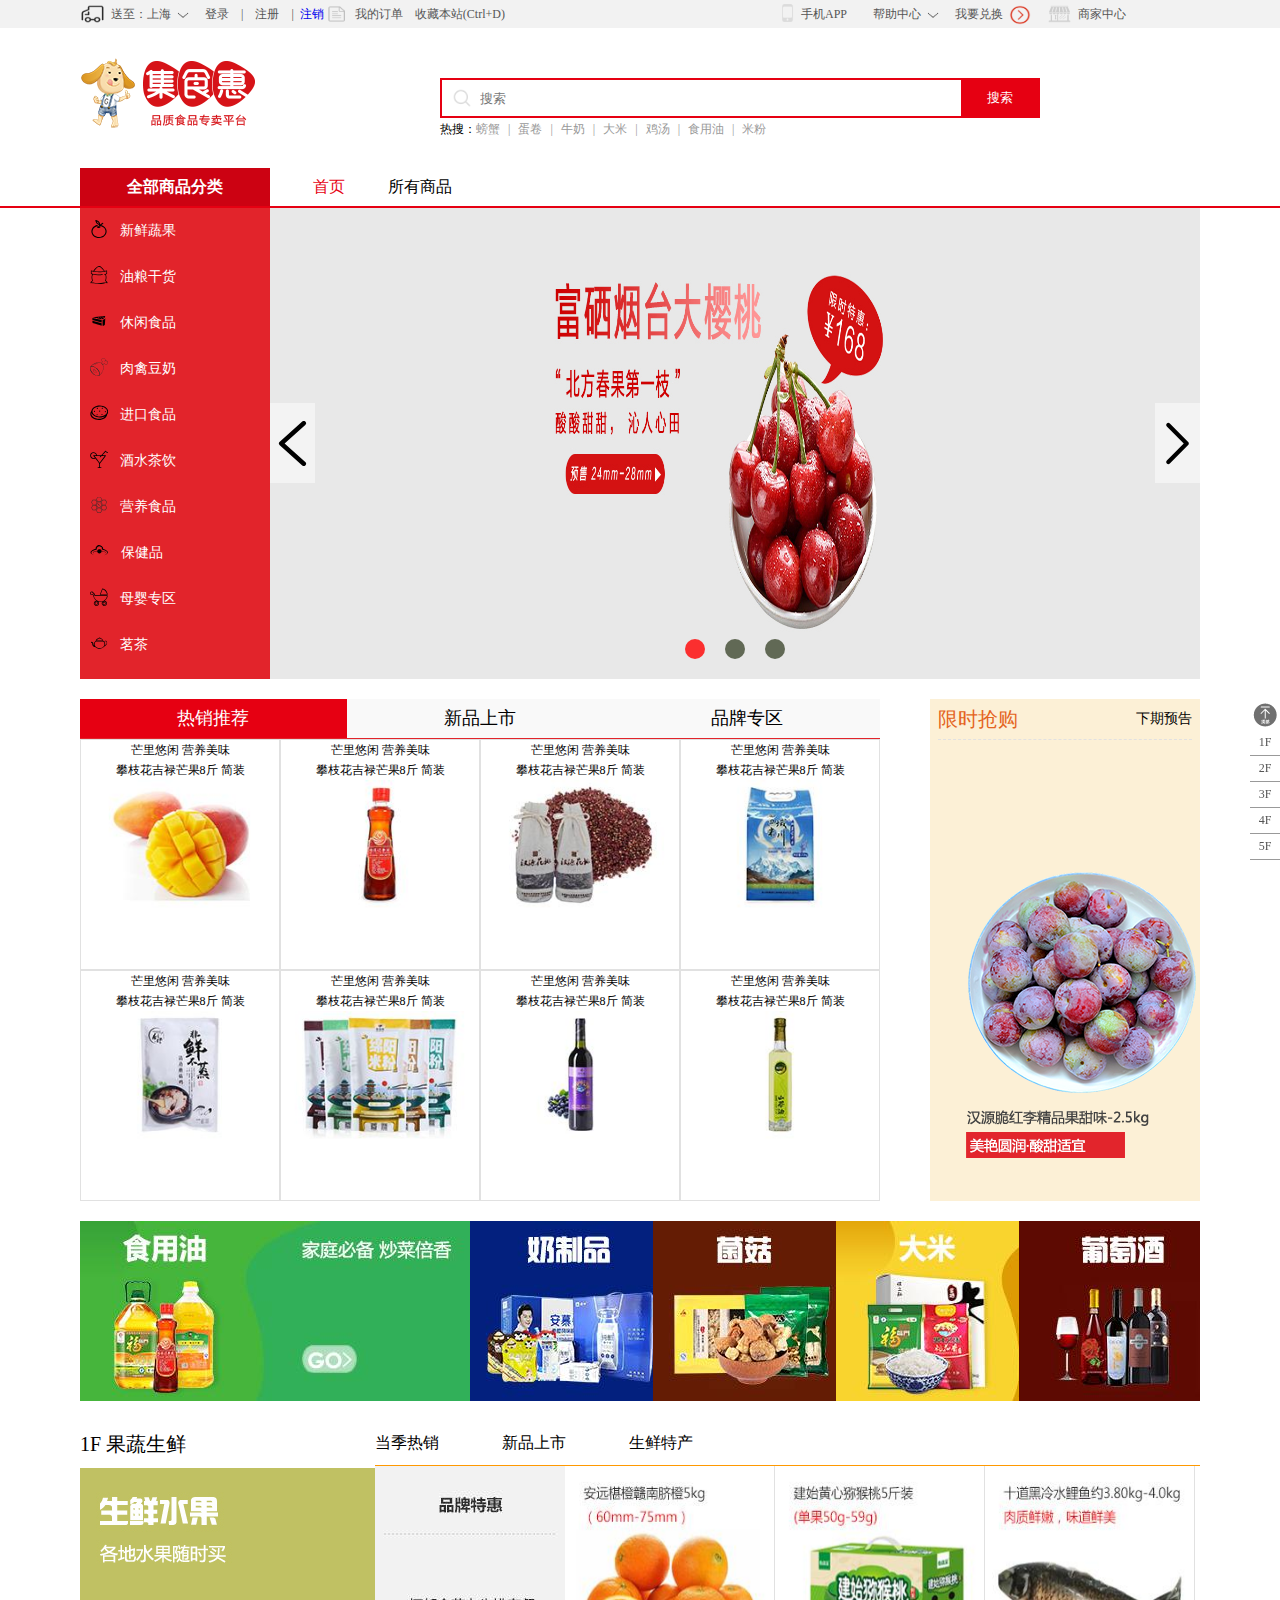
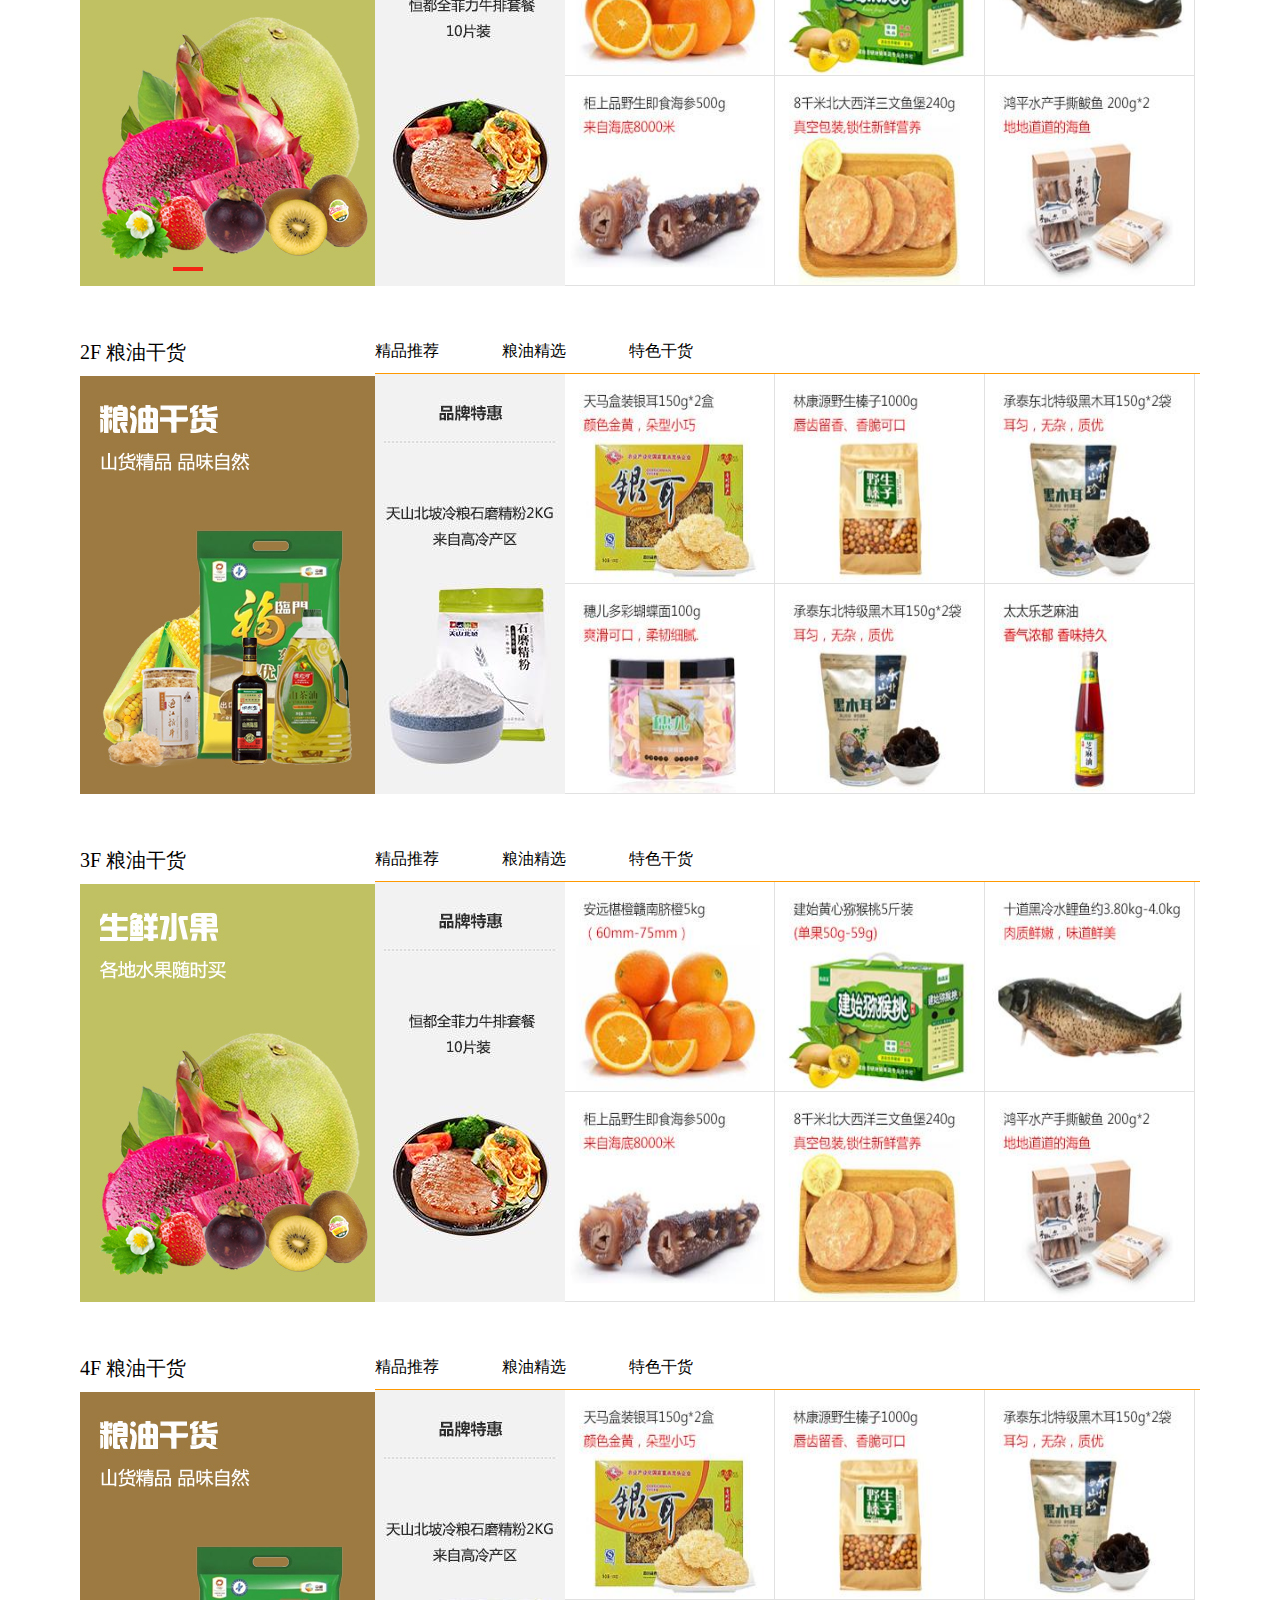
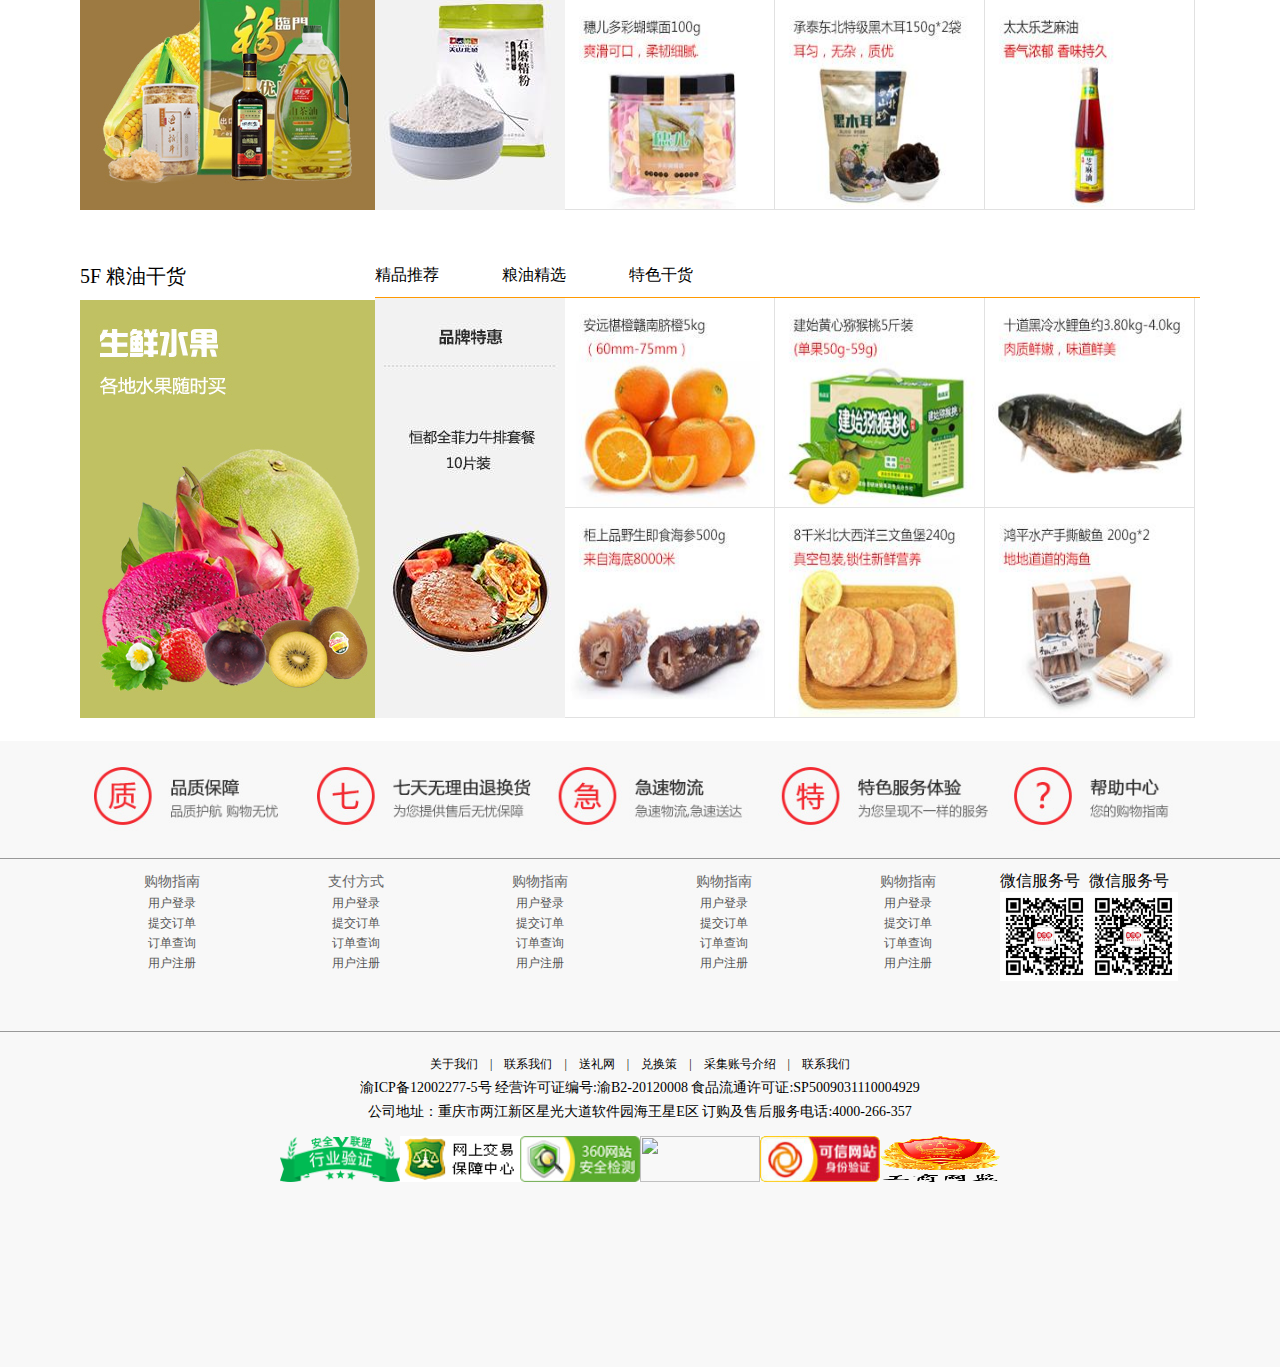
==== jishihui/src/index.html @ 5e376f2d "首次提交" ====
<!DOCTYPE html>
<html>
	<head>
		<meta charset="UTF-8">
		<title></title>
	</head>
	<link rel="stylesheet" href="../css/public.css" />
	<body>
		<header>
			<div class="margin">
				<div class="h-l">
					<img src="../images/h-car.png" class="h-car"/>
					<span>送至：上海</span>
					<img src="../images/h-jian.png" class="h-jian"/>
					<a href="denglu.html"><span class="denglu">登录</span></a>
					<span class="shu">|</span>
					<a href="zhuce.html"><span class="zhuce">注册</span></a>
					<span>|</span>
					<a id="remove" href="./zhuce.html">注销</a>
					<img src="../images/h-list.png" class="h-car"/>
					<span>我的订单</span>
					<span>收藏本站(Ctrl+D)</span>
				</div>
				
				<div class="h-r">
					<img src="../images/h-iphone.png" class="h-iphone"/>
					<span>手机APP</span>
					<span>帮助中心</span>
					<img src="../images/h-jian.png" class="h-jian"/>
					<span>我要兑换</span>
					<img src="../images/h-right.png" class="h-right"/>
					<img src="../images/h-shop.png" class="h-car"/>
					<span>商家中心</span>
				</div>
			</div>
		</header>
		<!--首页搜索logo部分-->
		<section class="margin" id="search">
			<a href="#"><img src="../images/logo.png" class="logo"/></a>
			<div class="search-r">
				<form>
					<img src="../images/search.png"/>
					<input type="text" placeholder="搜索"/>
					<input type="button" value="搜索"/>
				</form>
				<i>热搜：</i>
				<ul>
					<li><a href="#">螃蟹</a><span>|</span></li>
					<li><a href="#">蛋卷</a><span>|</span></li>
					<li><a href="#">牛奶</a><span>|</span></li>
					<li><a href="#">大米</a><span>|</span></li>
					<li><a href="#">鸡汤</a><span>|</span></li>
					<li><a href="#">食用油</a><span>|</span></li>
					<li><a href="#">米粉</a>
				</ul>
			</div>
		</section>
		<!--二级菜单的头部-->
		<section class="t">
			<ul class="margin t-t">
				<li>全部商品分类</li>
				<li>首页</li>
				<li>所有商品</li>
			</ul>
		</section>
		<!--banner和二级菜单部分-->
		<nav class="margin">
			<ul class="list">
				<li>
					<img src="../images/ej-1.png"/>
					<a href="#">新鲜蔬果</a>
					<div>
						<ul>
						<li>车厘子</li>
						<li>菠萝蜜</li>
						<li>车厘子</li>
						<li>榴莲</li>
						<li>苹果</li>
						<li>橙子</li>
						<li>荔枝</li>
						<li>椰子</li>
						<li>泰国凤梨</li>
						<li>橘子</li>
						<li>香蕉</li>
						<li>猕猴桃</li>
						<li>西瓜</li>
						<li>美国水瓜</li>
						<li>新疆提子</li>
						<li>榴莲</li>
						<li>人参果</li>
						<li>橙子</li>
						</ul>
						<ul>
						<li>车厘子</li>
						<li>菠萝蜜</li>
						<li>车厘子</li>
						<li>榴莲</li>
						<li>苹果</li>
						<li>橙子</li>
						<li>荔枝</li>
						<li>椰子</li>
						<li>泰国凤梨</li>
						<li>橘子</li>
						<li>香蕉</li>
						<li>猕猴桃</li>
						<li>西瓜</li>
						<li>美国水瓜</li>
						<li>新疆提子</li>
						<li>榴莲</li>
						<li>人参果</li>
						<li>橙子</li>
						</ul>
					</div>
				</li>
				<li>
					<img src="../images/ej-2.png"/>
					<a href="#">油粮干货</a>
					<div>
						<ul>
						<li>蔬菜</li>
						<li>大豆油</li>
						<li>食用油</li>
						<li>蘑菇</li>
						<li>木耳</li>
						<li>菜籽油</li>
						<li>杂粮面</li>
						<li>五谷杂粮</li>
						<li>野生木耳</li>
						<li>东北稻米</li>
						<li>泰国香米</li>
						<li>速食面</li>
						<li>酸辣粉</li>
						<li>刀削面</li>
						<li>鸡蛋面</li>
						<li>麻辣鱼调料</li>
						<li>木耳</li>
						<li>菜籽油</li>
					</ul>
					<ul>
						<li>蔬菜</li>
						<li>大豆油</li>
						<li>食用油</li>
						<li>蘑菇</li>
						<li>木耳</li>
						<li>菜籽油</li>
						<li>杂粮面</li>
						<li>五谷杂粮</li>
						<li>野生木耳</li>
						<li>东北稻米</li>
						<li>泰国香米</li>
						<li>速食面</li>
						<li>酸辣粉</li>
						<li>刀削面</li>
						<li>鸡蛋面</li>
						<li>麻辣鱼调料</li>
						<li>木耳</li>
						<li>菜籽油</li>
					</ul>
					</div>
				</li>
				<li>
					<img src="../images/ej-3.png"/>
					<a href="#">休闲食品</a>
					<div>
						<ul>
						<li>五香卤牛肉</li>
						<li>牛肉粒</li>
						<li>好时巧克力</li>
						<li>核桃</li>
						<li>夏威夷果</li>
						<li>巴旦木</li>
						<li>蜀香牛肉</li>
						<li>水果干</li>
						<li>干果礼包</li>
						<li>开心果</li>
						<li>果蔬脆片</li>
						<li>地瓜干</li>
						<li>核桃</li>
						<li>豆腐干</li>
						<li>鸡蛋干</li>
						<li>波力海苔</li>
						<li>水果干</li>
					</ul>
					<ul>
						<li>五香卤牛肉</li>
						<li>牛肉粒</li>
						<li>好时巧克力</li>
						<li>核桃</li>
						<li>夏威夷果</li>
						<li>巴旦木</li>
						<li>蜀香牛肉</li>
						<li>水果干</li>
						<li>干果礼包</li>
						<li>开心果</li>
						<li>果蔬脆片</li>
						<li>地瓜干</li>
						<li>核桃</li>
						<li>豆腐干</li>
						<li>鸡蛋干</li>
						<li>波力海苔</li>
						<li>水果干</li>
					</ul>
					</div>
				</li>
				<li>
					<img src="../images/ej-4.png"/>
					<a href="#">肉禽豆奶</a>
					<div>
						<ul>
						<li>猪肋骨</li>
						<li>西门牛排</li>
						<li>里脊肉</li>
						<li>牛大骨</li>
						<li>羊小排</li>
						<li>鸡肠</li>
						<li>光明牛奶</li>
						<li>A+纯牛奶</li>
						<li>维维豆奶</li>
						<li>猪耳朵</li>
						<li>腱子肉</li>
						<li>鸡腿</li>
						<li>猪尾巴</li>
						<li>速冻牛肉</li>
						<li>鸡肉柳条</li>
						<li>香酥肉</li>
						<li>羊小排</li>
					</ul>
					<ul>
						<li>猪肋骨</li>
						<li>西门牛排</li>
						<li>里脊肉</li>
						<li>牛大骨</li>
						<li>羊小排</li>
						<li>鸡肠</li>
						<li>光明牛奶</li>
						<li>A+纯牛奶</li>
						<li>维维豆奶</li>
						<li>猪耳朵</li>
						<li>腱子肉</li>
						<li>鸡腿</li>
						<li>猪尾巴</li>
						<li>速冻牛肉</li>
						<li>鸡肉柳条</li>
						<li>香酥肉</li>
						<li>羊小排</li>
					</ul>
					</div>
				</li>
				<li>
					<img src="../images/ej-5.png"/>
					<a href="#">进口食品</a>
					<div>
						<ul>
						<li>红枣干</li>
						<li>帝王蟹礼盒</li>
						<li>冰岛海鲜</li>
						<li>汇江南牛排</li>
						<li>波尔多红酒</li>
						<li>XO酒</li>
						<li>红枣干</li>
						<li>帝王蟹</li>
						<li>神户牛肉</li>
						<li>美国威特牛排</li>
						<li>伏特加</li>
						<li>XO白兰地</li>
						<li>汇江南牛排</li>
						<li>波尔多红酒</li>
						<li>XO酒</li>
						<li>红枣干</li>
						<li>帝王蟹</li>
					</ul>
					<ul>
						<li>红枣干</li>
						<li>帝王蟹礼盒</li>
						<li>冰岛海鲜</li>
						<li>汇江南牛排</li>
						<li>波尔多红酒</li>
						<li>XO酒</li>
						<li>红枣干</li>
						<li>帝王蟹</li>
						<li>神户牛肉</li>
						<li>美国威特牛排</li>
						<li>伏特加</li>
						<li>XO白兰地</li>
						<li>汇江南牛排</li>
						<li>波尔多红酒</li>
						<li>XO酒</li>
						<li>红枣干</li>
						<li>帝王蟹</li>
					</ul>
					</div>
				</li>
				<li>
					<img src="../images/ej-6.png"/>
					<a href="#">酒水茶饮</a>
					<div>
						<ul>
						<li>五粮液</li>
						<li>青花郎</li>
						<li>普洱</li>
						<li>龙井茶</li>
						<li>大红袍</li>
						<li>碧螺春</li>
						<li>牛栏山</li>
						<li>江小白</li>
						<li>普洱</li>
						<li>贡茶</li>
						<li>大红袍</li>
						<li>青岛啤酒</li>
						<li>勇闯天涯</li>
						<li>二锅头</li>
						<li>红星二锅头</li>
						<li>江小白</li>
					</ul>
					<ul>
						<li>五粮液</li>
						<li>青花郎</li>
						<li>普洱</li>
						<li>龙井茶</li>
						<li>大红袍</li>
						<li>碧螺春</li>
						<li>牛栏山</li>
						<li>江小白</li>
						<li>普洱</li>
						<li>贡茶</li>
						<li>大红袍</li>
						<li>青岛啤酒</li>
						<li>勇闯天涯</li>
						<li>二锅头</li>
						<li>红星二锅头</li>
						<li>江小白</li>
					</ul>
					</div>
				</li>
				<li>
					<img src="../images/ej-7.png"/>
					<a href="#">营养食品</a>
					<div>
						<ul>
						<li>黑芝麻</li>
						<li>蜂蜜</li>
						<li>藕粉</li>
						<li>蛋白粉</li>
						<li>营养奶粉</li>
						<li>营养肉松</li>
						<li>黄金牧场</li>
						<li>特仑苏纯牛奶</li>
						<li>猫屎咖啡</li>
						<li>蛋白粉</li>
						<li>养生豆奶</li>
						<li>野生蓝莓汁</li>
						<li>蜂蜜</li>
						<li>藕粉</li>
						<li>蛋白粉</li>
						<li>营养奶粉</li>
					</ul>
					<ul>
						<li>黑芝麻</li>
						<li>蜂蜜</li>
						<li>藕粉</li>
						<li>蛋白粉</li>
						<li>营养奶粉</li>
						<li>营养肉松</li>
						<li>黄金牧场</li>
						<li>特仑苏纯牛奶</li>
						<li>猫屎咖啡</li>
						<li>蛋白粉</li>
						<li>养生豆奶</li>
						<li>野生蓝莓汁</li>
						<li>蜂蜜</li>
						<li>藕粉</li>
						<li>蛋白粉</li>
						<li>营养奶粉</li>
					</ul>
					</div>
				</li>
				<li>
					<img src="../images/ej-8.png"/>
					<a href="#">保健品</a>
					<div>
						<ul>
							<li>脑白金</li>
							<li>枸杞</li>
							<li>莲子</li>
							<li>莲心</li>
							<li>百合</li>
							<li>黄芪</li>
							<li>党参</li>
							<li>当归</li>
							<li>百合</li>
							<li>黄芪</li>
							<li>党参</li>
							<li>当归</li>
							<li>枸杞</li>
							<li>莲子</li>
							<li>莲心</li>
							<li>百合</li>
						</ul>
						<ul>
							<li>脑白金</li>
							<li>枸杞</li>
							<li>莲子</li>
							<li>莲心</li>
							<li>百合</li>
							<li>黄芪</li>
							<li>党参</li>
							<li>当归</li>
							<li>百合</li>
							<li>黄芪</li>
							<li>党参</li>
							<li>当归</li>
							<li>枸杞</li>
							<li>莲子</li>
							<li>莲心</li>
							<li>百合</li>
						</ul>
					</div>
				</li>
				<li>
					<img src="../images/ej-9.png"/>
					<a href="#">母婴专区</a>
					<div>
						<ul>
							<li>婴儿车</li>
							<li>雀氏纸尿裤</li>
							<li>儿童枕头</li>
							<li>儿童车</li>
							<li>飞鹤奶粉</li>
							<li>美国进口奶粉</li>
							<li>婴儿车</li>
							<li>新西兰奶粉</li>
							<li>儿童吸嘴</li>
							<li>儿童车</li>
							<li>飞鹤奶粉</li>
							<li>儿童枕头</li>
							<li>儿童车</li>
							<li>飞鹤奶粉</li>
							<li>美国进口奶粉</li>
							<li>婴儿车</li>
						</ul>
						<ul>
							<li>婴儿车</li>
							<li>雀氏纸尿裤</li>
							<li>儿童枕头</li>
							<li>儿童车</li>
							<li>飞鹤奶粉</li>
							<li>美国进口奶粉</li>
							<li>婴儿车</li>
							<li>新西兰奶粉</li>
							<li>儿童吸嘴</li>
							<li>儿童车</li>
							<li>飞鹤奶粉</li>
							<li>儿童枕头</li>
							<li>儿童车</li>
							<li>飞鹤奶粉</li>
							<li>美国进口奶粉</li>
							<li>婴儿车</li>
						</ul>
					</div>
				</li>
				<li>
					<img src="../images/ej-10.png"/>
					<a href="#">茗茶</a>
					<div>
						<ul>
							<li>碧螺春</li>
							<li>龙井茶</li>
							<li>普洱茶</li>
							<li>贡茶</li>
							<li>骆驼茶</li>
							<li>大红袍</li>
							<li>水绿茶</li>
							<li>荷叶茶</li>
							<li>特色红茶</li>
							<li>特贡茶</li>
							<li>茶尖春</li>
							<li>荷包茶</li>
							<li>龙井茶</li>
							<li>普洱茶</li>
							<li>贡茶</li>
							<li>枫叶茶</li>
						</ul>
						<ul>
							<li>碧螺春</li>
							<li>龙井茶</li>
							<li>普洱茶</li>
							<li>贡茶</li>
							<li>骆驼茶</li>
							<li>大红袍</li>
							<li>水绿茶</li>
							<li>荷叶茶</li>
							<li>特色红茶</li>
							<li>特贡茶</li>
							<li>茶尖春</li>
							<li>荷包茶</li>
							<li>龙井茶</li>
							<li>普洱茶</li>
							<li>贡茶</li>
							<li>枫叶茶</li>
						</ul>
					</div>
				</li>
			</ul>
			<div class="banner">
				<img src="../images/banner-1.jpg" />
				<img src="../images/banner-2.jpg" />
				<img src="../images/banner-3.jpg" />
				<ul>
					<li></li>
					<li></li>
					<li></li>
				</ul>
				<div class="btns">
		            <input type="button" id="left">
		            <input type="button" id="right">
		        </div>
			</div>
		</nav>
		<!--Tab切换部分-->
		<section class="margin tab">
			<div class="tab-l">
				<ul class="xuan">
					<li class="te">热销推荐</li>
					<li>新品上市</li>
					<li>品牌专区</li>
				</ul>
				<div class="jie">
					<ul>
						<li>
							<p>芒里悠闲  营养美味</p>
							<p>攀枝花吉禄芒果8斤 简装</p>
							<img src="../images/2018081310370191331825.jpg"/>
						</li>
						<li>
							<p>芒里悠闲  营养美味</p>
							<p>攀枝花吉禄芒果8斤 简装</p>
							<img src="../images/2018051617074716158779.jpg"/>
						</li>
						<li>
							<p>芒里悠闲  营养美味</p>
							<p>攀枝花吉禄芒果8斤 简装</p>
							<img src="../images/2018051617104208839587.jpg"/>
						</li>
						<li>
							<p>芒里悠闲  营养美味</p>
							<p>攀枝花吉禄芒果8斤 简装</p>
							<img src="../images/2018051617130677991021.jpg"/>
						</li>
						<li>
							<p>芒里悠闲  营养美味</p>
							<p>攀枝花吉禄芒果8斤 简装</p>
							<img src="../images/2018051617143291230012.jpg"/>
						</li>
						<li>
							<p>芒里悠闲  营养美味</p>
							<p>攀枝花吉禄芒果8斤 简装</p>
							<img src="../images/2018051617154722699959.jpg"/>
						</li>
						<li>
							<p>芒里悠闲  营养美味</p>
							<p>攀枝花吉禄芒果8斤 简装</p>
							<img src="../images/201805161719088662738.jpg"/>
						</li>
						<li>
							<p>芒里悠闲  营养美味</p>
							<p>攀枝花吉禄芒果8斤 简装</p>
							<img src="../images/2018051617223782399414.jpg"/>
						</li>
					</ul>
					<ul>
						<li>
							<p>芒里悠闲  营养美味</p>
							<p>攀枝花吉禄芒果8斤 简装</p>
							<img src="../images/2018051617244291671667.jpg"/>
						</li>
						<li>
							<p>芒里悠闲  营养美味</p>
							<p>攀枝花吉禄芒果8斤 简装</p>
							<img src="../images/2018051617292525324576.jpg"/>
						</li>
						<li>
							<p>芒里悠闲  营养美味</p>
							<p>攀枝花吉禄芒果8斤 简装</p>
							<img src="../images/2018051617321016393438.jpg"/>
						</li>
						<li>
							<p>芒里悠闲  营养美味</p>
							<p>攀枝花吉禄芒果8斤 简装</p>
							<img src="../images/2018051617382288234117.jpg"/>
						</li>
						<li>
							<p>芒里悠闲  营养美味</p>
							<p>攀枝花吉禄芒果8斤 简装</p>
							<img src="../images/2018051617403791846717.jpg"/>
						</li>
						<li>
							<p>芒里悠闲  营养美味</p>
							<p>攀枝花吉禄芒果8斤 简装</p>
							<img src="../images/2018051617420535148914.jpg"/>
						</li>
						<li>
							<p>芒里悠闲  营养美味</p>
							<p>攀枝花吉禄芒果8斤 简装</p>
							<img src="../images/2018070213263903653672.jpg"/>
						</li>
						<li>
							<p>芒里悠闲  营养美味</p>
							<p>攀枝花吉禄芒果8斤 简装</p>
							<img src="../images/2018081310384022654336.jpg"/>
						</li>
					</ul>
					<ul>
						<li>
							<p>芒里悠闲  营养美味</p>
							<p>攀枝花吉禄芒果8斤 简装</p>
							<img src="../images/201805161753374020323.jpg"/>
						</li>
						<li>
							<p>芒里悠闲  营养美味</p>
							<p>攀枝花吉禄芒果8斤 简装</p>
							<img src="../images/2018051617553554869366.jpg"/>
						</li>
						<li>
							<p>芒里悠闲  营养美味</p>
							<p>攀枝花吉禄芒果8斤 简装</p>
							<img src="../images/2018051617572210555697.jpg"/>
						</li>
						<li>
							<p>芒里悠闲  营养美味</p>
							<p>攀枝花吉禄芒果8斤 简装</p>
							<img src="../images/2018051617594874526195.jpg"/>
						</li>
						<li>
							<p>芒里悠闲  营养美味</p>
							<p>攀枝花吉禄芒果8斤 简装</p>
							<img src="../images/2018051618025221376164.jpg"/>
						</li>
						<li>
							<p>芒里悠闲  营养美味</p>
							<p>攀枝花吉禄芒果8斤 简装</p>
							<img src="../images/2018051618053399865918.jpg"/>
						</li>
						<li>
							<p>芒里悠闲  营养美味</p>
							<p>攀枝花吉禄芒果8斤 简装</p>
							<img src="../images/2018051618083013383186.jpg"/>
						</li>
						<li>
							<p>芒里悠闲  营养美味</p>
							<p>攀枝花吉禄芒果8斤 简装</p>
							<img src="../images/201805161810244329322.jpg"/>
						</li>
					</ul>
				</div>
			</div>
			
			<div class="tab-r">
				<div class="tab-r-h">
					<h3>限时抢购</h3>
					<a>下期预告</a>
				</div>
				<div class="tab-r-f">
					<h3 id="time"></h3>
					<a href="#"><img src="../images/qg-1.png" class="qg" /></a>
					<img src="../images/qg-2.png" class="qg2"/>
				</div>
			</div>
		</section>
		<!--手风琴效果部分-->
		<section class="wrap margin">
            <ul>
                <li style='width:390px'><img src="../images/sfq-1.jpg"></li>
                <li ><img src="../images/sfq-2.jpg"></li>
                <li ><img src="../images/sfq-3.jpg"></li>
                <li ><img src="../images/sfq-4.jpg"></li>
                <li ><img src="../images/sfq-5.jpg"></li>
            </ul>
		</section>
		<!--楼层部分-->
		<div class="margin lou">
			<div class="lou-l">
				<h3>1F 果蔬生鲜</h3>
				<div class="lou-tu">
					<img src="../images/lc1-1.jpg"/>
					<img src="../images/lc1-2.jpg"/>
					<img src="../images/lc1-3.jpg"/>
					<ul class="lou-dian">
						<li></li>
						<li></li>
						<li></li>
					</ul>
				</div>
			</div>
			<div id="lou-r">
				<div class="lou-rt">
					<ul>
						<li>当季热销</li>
						<li>新品上市</li>
						<li>生鲜特产</li>
					</ul>
				</div>
				<div class="chang">
					<img src="../images/json1.jpg" />
				</div>
				<div id="l-json">
					<!--<img src="../images/json1-1.jpg"/>
					<img src="../images/json1-2.jpg"/>
					<img src="../images/json1-3.jpg"/>
					<img src="../images/json1-4.jpg"/>
					<img src="../images/json1-5.jpg"/>
					<img src="../images/json1-6.jpg"/>-->
				</div>
			</div>
		</div>
		
		<div class="margin lou">
			<div class="lou-l">
				<h3>2F 粮油干货</h3>
				<div class="lou-tu-2">
					<img src="../images/lc2-1.jpg"/>
					<img src="../images/lc2-2.jpg"/>
					<img src="../images/lc2-3.jpg"/>
					<ul class="lou-dian">
						<li></li>
						<li></li>
						<li></li>
					</ul>
				</div>
			</div>
			<div id="lou-r">
				<div class="lou-rt">
					<ul>
						<li>精品推荐</li>
						<li>粮油精选</li>
						<li>特色干货</li>
					</ul>
				</div>
				<div class="chang">
					<img src="../images/json2.jpg" />
				</div>
				<div id="l-json">
					<img src="../images/json2-1.jpg"/>
					<img src="../images/json2-2.jpg"/>
					<img src="../images/json2-3.jpg"/>
					<img src="../images/json2-4.jpg"/>
					<img src="../images/json2-5.jpg"/>
					<img src="../images/json2-6.jpg"/>
				</div>
			</div>
		</div>	
		
		<div class="margin lou">
			<div class="lou-l">
				<h3>3F 粮油干货</h3>
				<div class="lou-tu-3">
					<img src="../images/lc1-1.jpg"/>
					<img src="../images/lc1-2.jpg"/>
					<img src="../images/lc1-3.jpg"/>
					<ul class="lou-dian">
						<li></li>
						<li></li>
						<li></li>
					</ul>
				</div>
			</div>
			<div id="lou-r">
				<div class="lou-rt">
					<ul>
						<li>精品推荐</li>
						<li>粮油精选</li>
						<li>特色干货</li>
					</ul>
				</div>
				<div class="chang">
					<img src="../images/json1.jpg" />
				</div>
				<div id="l-json">
					<img src="../images/json1-1.jpg"/>
					<img src="../images/json1-2.jpg"/>
					<img src="../images/json1-3.jpg"/>
					<img src="../images/json1-4.jpg"/>
					<img src="../images/json1-5.jpg"/>
					<img src="../images/json1-6.jpg"/>
				</div>
			</div>
		</div>
		
		<div class="margin lou">
			<div class="lou-l">
				<h3>4F 粮油干货</h3>
				<div class="lou-tu-4">
					<img src="../images/lc2-1.jpg"/>
					<img src="../images/lc2-2.jpg"/>
					<img src="../images/lc2-3.jpg"/>
					<ul class="lou-dian">
						<li></li>
						<li></li>
						<li></li>
					</ul>
				</div>
			</div>
			<div id="lou-r">
				<div class="lou-rt">
					<ul>
						<li>精品推荐</li>
						<li>粮油精选</li>
						<li>特色干货</li>
					</ul>
				</div>
				<div class="chang">
					<img src="../images/json2.jpg" />
				</div>
				<div id="l-json">
					<img src="../images/json2-1.jpg"/>
					<img src="../images/json2-2.jpg"/>
					<img src="../images/json2-3.jpg"/>
					<img src="../images/json2-4.jpg"/>
					<img src="../images/json2-5.jpg"/>
					<img src="../images/json2-6.jpg"/>
				</div>
			</div>
		</div>

		<div class="margin lou">
			<div class="lou-l">
				<h3>5F 粮油干货</h3>
				<div class="lou-tu-5">
					<img src="../images/lc1-1.jpg"/>
					<img src="../images/lc1-2.jpg"/>
					<img src="../images/lc1-3.jpg"/>
					<ul class="lou-dian">
						<li></li>
						<li></li>
						<li></li>
					</ul>
				</div>
			</div>
			<div id="lou-r">
				<div class="lou-rt">
					<ul>
						<li>精品推荐</li>
						<li>粮油精选</li>
						<li>特色干货</li>
					</ul>
				</div>
				<div class="chang">
					<img src="../images/json1.jpg" />
				</div>
				<div id="l-json">
					<img src="../images/json1-1.jpg"/>
					<img src="../images/json1-2.jpg"/>
					<img src="../images/json1-3.jpg"/>
					<img src="../images/json1-4.jpg"/>
					<img src="../images/json1-5.jpg"/>
					<img src="../images/json1-6.jpg"/>
				</div>
			</div>
		</div>
		<ul id="floor">
			<li>1F</li>
			<li>2F</li>
			<li>3F</li>
			<li>4F</li>
			<li>5F</li>
		</ul>
		<section id="top">
			
		</section>
		
		<!--底部-->
		<section class="baozhang">
			<div class="margin">
				<img src="../images/baozhang.png" />
			</div>
		</section>
		
		<section id="end">
			<div class="margin">
				<div class="link">
					<dl>
						<dt>购物指南</dt>
						<dd>用户登录</dd>
						<dd>提交订单</dd>
						<dd>订单查询</dd>
						<dd>用户注册</dd>
					</dl>
					<dl>
						<dt>支付方式</dt>
						<dd>用户登录</dd>
						<dd>提交订单</dd>
						<dd>订单查询</dd>
						<dd>用户注册</dd>
					</dl>
					<dl>
						<dt>购物指南</dt>
						<dd>用户登录</dd>
						<dd>提交订单</dd>
						<dd>订单查询</dd>
						<dd>用户注册</dd>
					</dl>
					<dl>
						<dt>购物指南</dt>
						<dd>用户登录</dd>
						<dd>提交订单</dd>
						<dd>订单查询</dd>
						<dd>用户注册</dd>
					</dl>
					<dl>
						<dt>购物指南</dt>
						<dd>用户登录</dd>
						<dd>提交订单</dd>
						<dd>订单查询</dd>
						<dd>用户注册</dd>
					</dl>
				</div>
				<div class="link-r">
					<ul>
						<li>
							<p>微信服务号</p>
							<img src="../images/contactus-weixin.jpg" />
						</li>
						<li>
							<p>微信服务号</p>
							<img src="../images/contactus-weixin.jpg" />
						</li>
					</ul>
				</div>
			</div>
			</section>
			<!--底部部分-->
			<footer>
				<div class="foot margin">
					<div class="foot-h">
						<span>关于我们</span>
						<span>|</span>
						<span>联系我们</span>
						<span>|</span>
						<span>送礼网</span>
						<span>|</span>
						<span>兑换策</span>
						<span>|</span>
						<span>采集账号介绍</span>
						<span>|</span>
						<span>联系我们</span>
					</div>
					<p>渝ICP备12002277-5号   经营许可证编号:渝B2-20120008  食品流通许可证:SP5009031110004929</p>
					<p>公司地址：重庆市两江新区星光大道软件园海王星E区 订购及售后服务电话:4000-266-357 </p>
					<div class="foot-b">
						<img src="../images/foot-1.png" />
						<img src="../images/foot-2.gif" />
						<img src="../images/foot-3.jpg" />
						<img src="../images/foot-4.gif" />
						<img src="../images/foot-5.jpg" />
						<img src="../images/foot-6.png" />
					</div>
				</div>
			</footer>
		
	</body>
	<script type="text/javascript" src="../libs/jquery.js" ></script>
	<script type="text/javascript" src="../libs/jquery.banner.1.1.0.js" ></script>
	<script type="text/javascript" src="../js/index.js" ></script>
</html>
---- jishihui/css/public.css ----
*{margin:0;padding:0;}
a{text-decoration: none;}
li{list-style:none;}
.margin{width:1120px;margin:0 auto;}
header{height:28px;background:#f2f2f2;font:12px/28px "";color:#555555;}
header .h-l{display:flex;width:480px;float:left;height:28px;cursor:pointer;}
header .h-car{width:25px;height:20px;margin-top:4px;}
header .h-l span{margin:0 6px;}
header .h-l a span{color:#555555;}
header .h-r{float:right;display:flex;width:420px;height:28px;cursor:pointer;}
header .h-r span{margin:0 6px;}
header .h-jian{width:12px;height:10px;margin-top:4px;margin:10px 10px 0 0;}
header .h-right{width:22px;height:20px;margin:5px 16px 0 0;}
header .h-iphone{width:15px;height:18px;margin-top:4px;}
header .h-r span:nth-child(2){margin-right:20px;}
/*首页搜索logo部分*/
#search{height:140px;padding:30px 0;box-sizing:border-box;}
#search .logo{float:left;}
#search .search-r{width:600px;height:60px;margin:20px 0 0 60px;float:left;}
#search .search-r form{height:36px;border:2px solid #e60012;display:flex;}
#search .search-r img{width:20px;height:20px;margin:8px 0 0 10px}
#search .search-r input[type=text]{height:36px;width:500px;border:0;padding:0 8px;}
#search .search-r input[type=button]{height:36px;width:80px;border:none;padding:0 10px;background:#e60012;color:#fff;}
#search .search-r i{float:left;font:12px/22px ""}
#search .search-r ul{float:left;font:12px/22px ""}
#search .search-r ul li{float:left;}
#search .search-r ul li a{color: #999999;}
#search .search-r ul li a:hover{color:#e60012;}
#search .search-r ul li span{margin: 0 8px;color: #999999;}
/*二级菜单的头部*/
.t{border-bottom:2px solid #e60012;}
.t-t{height:38px;}
.t-t li{float: left;font:16px/38px "";text-align:center;margin-right: 30px;cursor:pointer;}
.t-t li:first-child{width:190px;background: #cc0212;color:#fff;font-weight:700;}
.t-t li:nth-child(2){width:58px;color:#e60012;}
/*banner和二级菜单*/
nav{position:relative;height:471px;}
nav .list{height:471px;width:190px;background:#e2242b;float:left;}
nav .list li{height:46px;box-sizing:border-box;}
nav .list li:hover{background:#fff;}
nav .list li img{margin:12px 12px 0 10px;float:left;}
nav .list li a{color:#fff;display:inline-block;font:14px/46px "";width:149px;float:left;}
/*nav .list ul{display:none;position: absolute;left:190px;top:0;width:400px;background:#fff;z-index:10;}*/
nav .list div{display:none;position: absolute;left:190px;height:471px;top:0;
width:400px;background:rgba(255,255,255,0.9);z-index:10;}
nav .list div ul{margin:20px 0;height:100px;}
nav .list li ul li{margin:0 14px 0 14px;color:#999;float:left;font:12px/22px "";height:22px;cursor:pointer;}
nav .banner{width:930px;height:471px;float:left;position:relative;overflow:hidden;}
nav .banner img{width:930px;height:471px;position:absolute;left:930px;cursor:pointer;}
nav .banner img:first-child{left: 0;}
nav .banner ul{width:120px;display:flex;position:absolute;left:0;right:0;bottom:10px;margin:auto;}
nav .banner ul li{width:20px;height:20px;border-radius:50%;background:#3e482f;opacity:0.8;margin:10px;cursor:pointer;}
nav .btns input{width:45px;height:80px;border: none;position: absolute;top:195px;}
nav .btns input:nth-child(1){left: 0;background:url(../images/banner-l.png) no-repeat  left rgba(250,250,250,0.6);}
nav .btns input:nth-child(2){right: 0;background:url(../images/banner-r.png) no-repeat  left rgba(250,250,250,0.6);}
/*Tab切换部分*/
.tab{margin-top:20px;}
.tab .tab-l{height:502px;width:800px;float:left;}
.tab .tab-l .xuan{display: flex;height:39px;border-bottom:1px solid #E2242B;background:#f9f9f9;}
.tab .tab-l .xuan li{flex:1;font:18px/39px "";text-align:center;}
.tab .tab-l .xuan .te{background:#E60012;color:#fff;}
.tab .tab-l .jie{height:462px;width:800px;}
.tab .tab-l .jie ul{height:462px;display:none;}
.tab .tab-l .jie ul:first-child{height:462px;display: block;}
.tab .tab-l .jie ul li{width:198px;height:229px;float:left;font:12px/20px "";
text-align:center;border:1px solid #e1e1e1;}
.tab .tab-l .jie ul li img{width:198px;}
.tab .tab-r{width:270px;height:502px;float:right;background:#fcf0d6;padding:0 8px;box-sizing:border-box;}
.tab .tab-r .tab-r-h{height:40px;border-bottom:1px dashed #E1E1E1;}
.tab .tab-r .tab-r-h h3{float:left;font:20px/40px "";color:#e46321;}
.tab .tab-r .tab-r-h a{float:right;display:block;float:right;font:14px/40px "";}
.tab .tab-r .tab-r-f{height:461px;position:relative;}
.tab .tab-r .tab-r-f h3{height:110px;font:18px/110px "";color:#CC0212;}
.tab .tab-r .tab-r-f .qg{margin-left:7px;}
.tab .tab-r .tab-r-f .qg2{position:absolute;top:0;left:-8px;display:none;}
/*手风琴部分*/
.wrap{width: 1120px;height:180px;overflow:hidden;position: relative;top:20px;}
.wrap  ul li{float: left;width:183px;height: 180px;overflow: hidden;}
.wrap  ul{width:3000px;}
.wrap  ul li img{width:590px;height:180px;cursor:pointer;}
/*楼层部分*/
.lou{margin-top:40px;height:468px;}
.lou .lou-l{float:left;}
.lou .lou-l h3{height:47px;font:300 20px/47px "";}
.lou .lou-l .lou-tu{height:418px;position:relative;width:295px;overflow:hidden;}
.lou .lou-l .lou-tu img{position:absolute;left:295px;cursor:pointer;}
.lou .lou-l .lou-tu img:first-child{left:0;}
.lou .lou-l .lou-tu ul{width:120px;display:flex;position:absolute;left:0;right:0;bottom:10px;margin:auto;}
.lou .lou-l .lou-tu ul li{width:30px;height:4px;opacity:0.8;margin:5px;cursor:pointer;}
.lou #lou-r{width:825px;float:left;}
.lou #lou-r .lou-rt{border-bottom:1px solid #ff9901;}
.lou #lou-r .lou-rt ul{display:flex;width:318px;height:44px;justify-content:space-between;
align-items:center;}
.lou #lou-r .chang{float:left;}
.lou #lou-r #l-json{width:631px;height:418px;float:left;}
.lou #lou-r #l-json img{width:209px;float:left;height:209px;border-right:1px solid #E1E1E1;
border-bottom:1px solid #E1E1E1;}
.lou .lou-l .lou-tu-2{height:418px;position:relative;width:295px;overflow:hidden;}
.lou .lou-l .lou-tu-2 img{position:absolute;left:295px;cursor:pointer;}
.lou .lou-l .lou-tu-2 img:first-child{left:0;}
.lou .lou-l .lou-tu-2 ul{width:120px;display:flex;position:absolute;left:0;right:0;bottom:10px;margin:auto;}
.lou .lou-l .lou-tu-2 ul li{width:30px;height:4px;opacity:0.8;margin:5px;cursor:pointer;}
.lou .lou-l .lou-tu-3{height:418px;position:relative;width:295px;overflow:hidden;}
.lou .lou-l .lou-tu-3 img{position:absolute;left:295px;cursor:pointer;}
.lou .lou-l .lou-tu-3 img:first-child{left:0;}
.lou .lou-l .lou-tu-3 ul{width:120px;display:flex;position:absolute;left:0;right:0;bottom:10px;margin:auto;}
.lou .lou-l .lou-tu-3 ul li{width:30px;height:4px;opacity:0.8;margin:5px;cursor:pointer;}
.lou .lou-l .lou-tu-4{height:418px;position:relative;width:295px;overflow:hidden;}
.lou .lou-l .lou-tu-4 img{position:absolute;left:295px;cursor:pointer;}
.lou .lou-l .lou-tu-4 img:first-child{left:0;}
.lou .lou-l .lou-tu-4 ul{width:120px;display:flex;position:absolute;left:0;right:0;bottom:10px;margin:auto;}
.lou .lou-l .lou-tu-4 ul li{width:30px;height:4px;opacity:0.8;margin:5px;cursor:pointer;}
.lou .lou-l .lou-tu-5{height:418px;position:relative;width:295px;overflow:hidden;}
.lou .lou-l .lou-tu-5 img{position:absolute;left:295px;cursor:pointer;}
.lou .lou-l .lou-tu-5 img:first-child{left:0;}
.lou .lou-l .lou-tu-5 ul{width:120px;display:flex;position:absolute;left:0;right:0;bottom:10px;margin:auto;}
.lou .lou-l .lou-tu-5 ul li{width:30px;height:4px;opacity:0.8;margin:5px;cursor:pointer;}
/*楼层的选择按钮*/
#floor{width:30px;height:130px;position:fixed;right:0;bottom:40px;color:#555;text-align:center;}
#floor li{border-bottom:1px solid #999;height:25px;font:12px/25px "";}
.baozhang{height:117px;margin-top:20px;background:#f8f8f8;}
.baozhang div img{width:1120px;;}

#end{background:#f8f8f8;border-bottom:1px solid #999;border-top:1px solid #999;height:172px;}
#end .link{width:920px;height:172px;float:left;}
#end .link dl{float:left;width: 184px;text-align: center;margin-top:12px;}
#end .link dl dt{font:14px/22px "";color:#666;}
#end .link dl dd{font:12px/20px "";color:#555;}
#end .link-r{width: 200px;float: left;margin-top:12px;}
#end .link-r ul {display:flex;}
#end .link-r ul li img{width: 89px;height:89px;}

footer{background:#f8f8f8;height:295px;padding:20px 0;}
footer .foot-h{height:24px;display:flex;justify-content:center;}
footer .foot-h span{margin:0 6px;font:12px/24px "";}
footer  p{text-align:center;font:14px/24px "";}
footer .foot-b{height: 46px;display:flex;justify-content: center;margin-top:12px;}
footer .foot-b img{width:120px;height: 46px;}

#top{position:fixed;width:30px;height:30px;bottom:170px;right:0;background:url(../images/top.png) no-repeat right;}
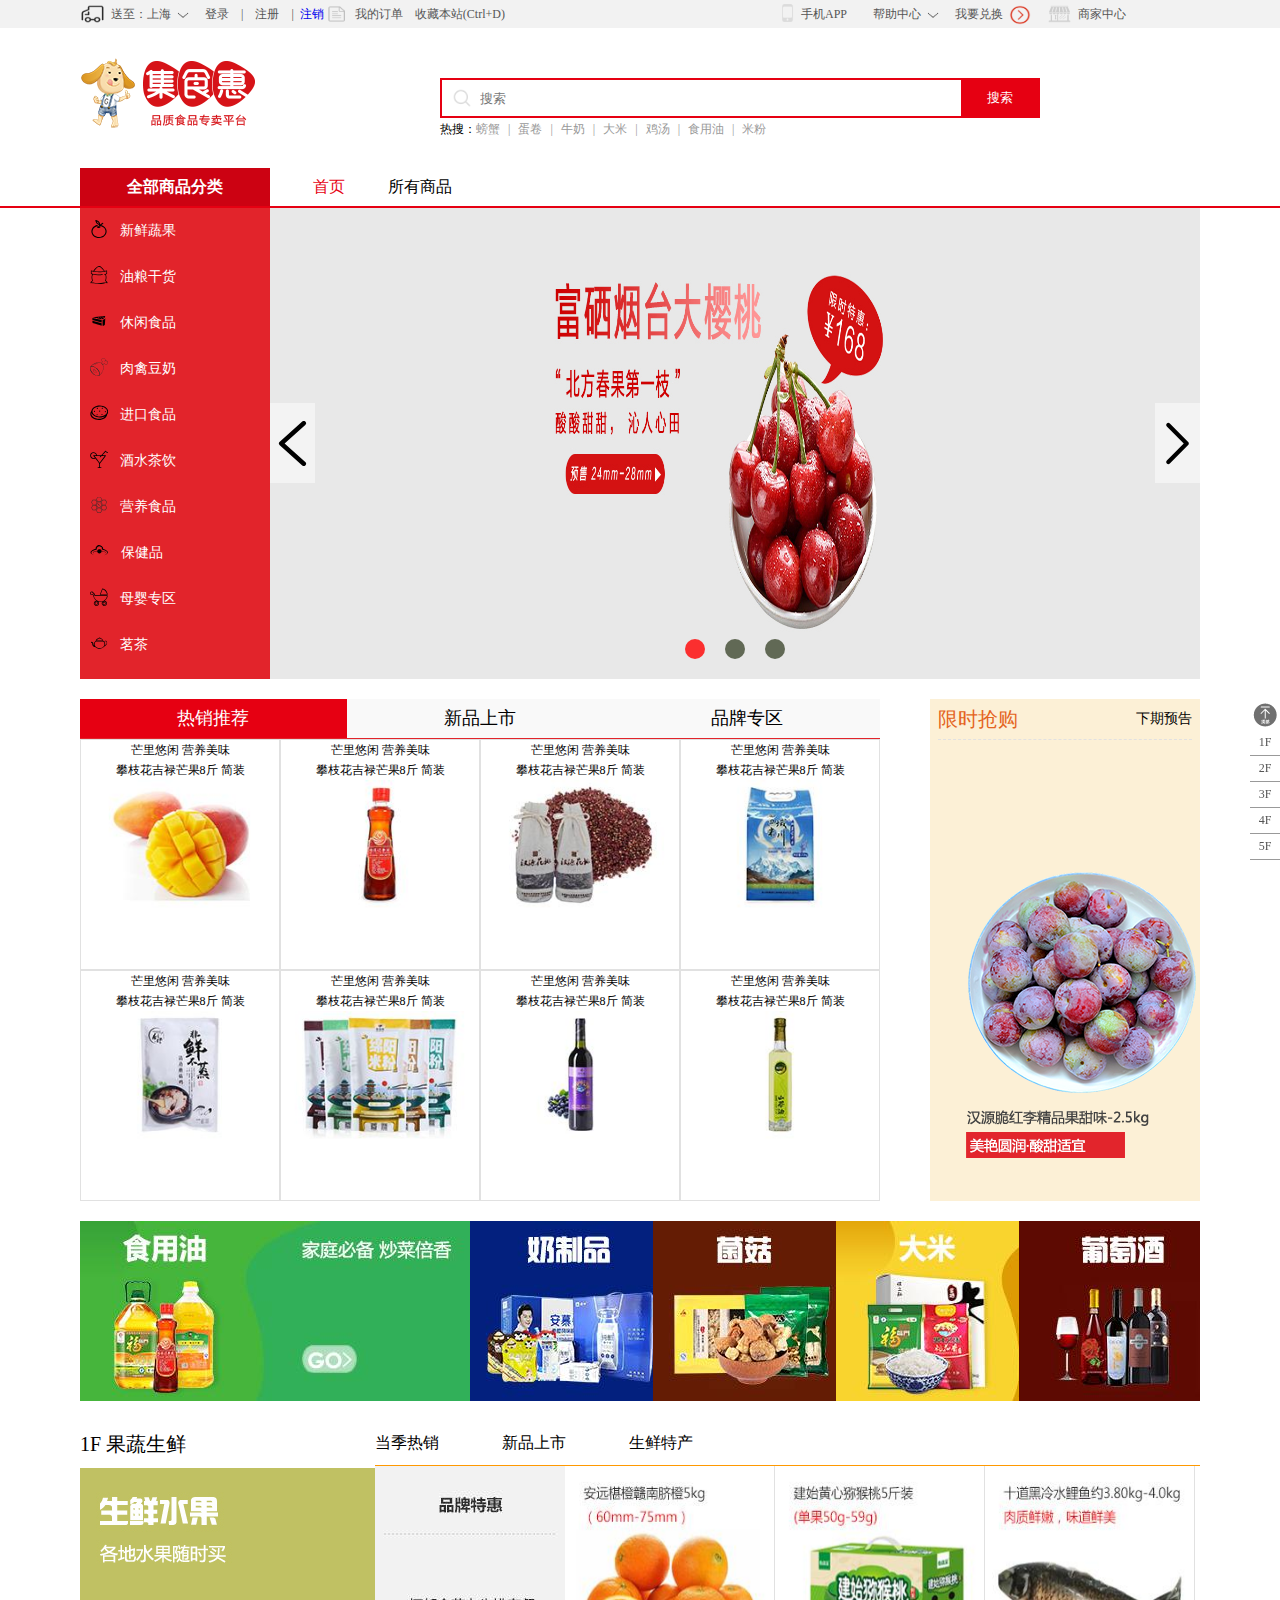
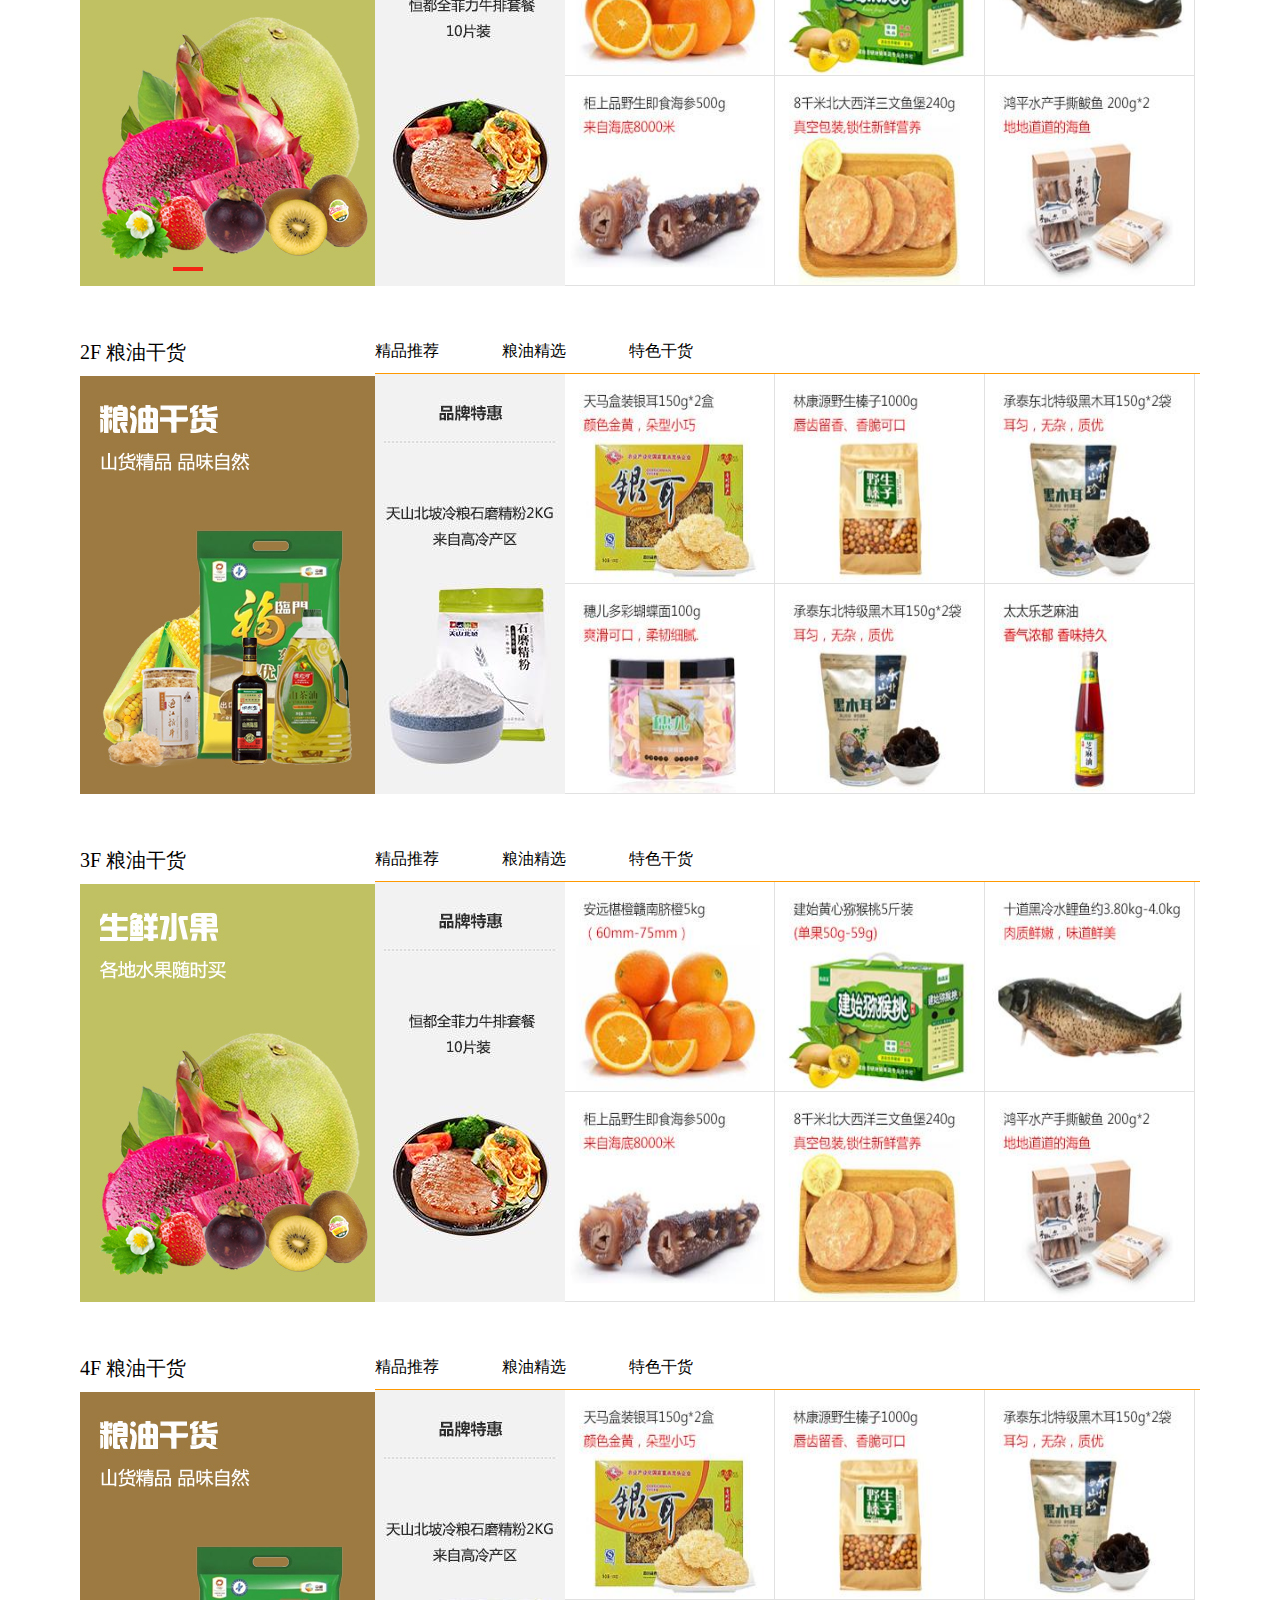
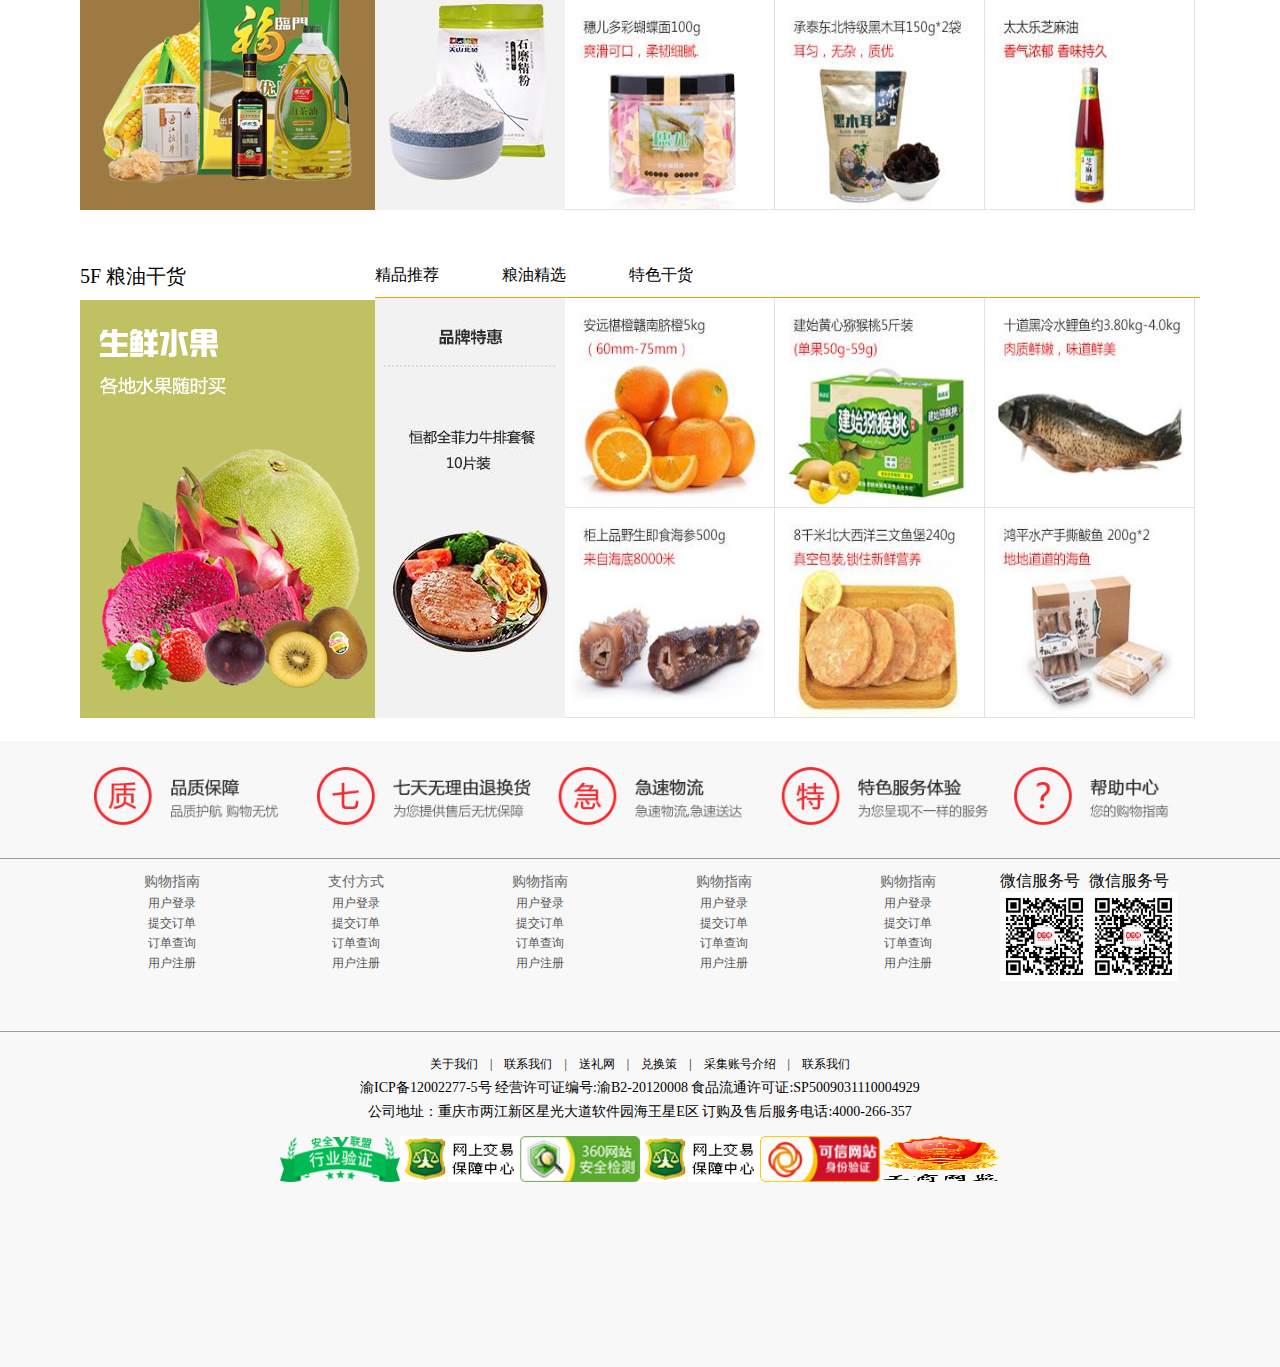
==== commit 4e13b842: "真真最后一次" ====
--- a/jishihui/src/index.html
+++ b/jishihui/src/index.html
@@ -591,7 +591,7 @@
 						<li>
 							<p>芒里悠闲  营养美味</p>
 							<p>攀枝花吉禄芒果8斤 简装</p>
-							<img src="../images/2018051617403791846717.jpg"/>
+							<img src="../images/2018051617382288234117.jpg"/>
 						</li>
 						<li>
 							<p>芒里悠闲  营养美味</p>
@@ -949,7 +949,7 @@
 						<img src="../images/foot-1.png" />
 						<img src="../images/foot-2.gif" />
 						<img src="../images/foot-3.jpg" />
-						<img src="../images/foot-4.gif" />
+						<img src="../images/foot-2.gif" />
 						<img src="../images/foot-5.jpg" />
 						<img src="../images/foot-6.png" />
 					</div>
